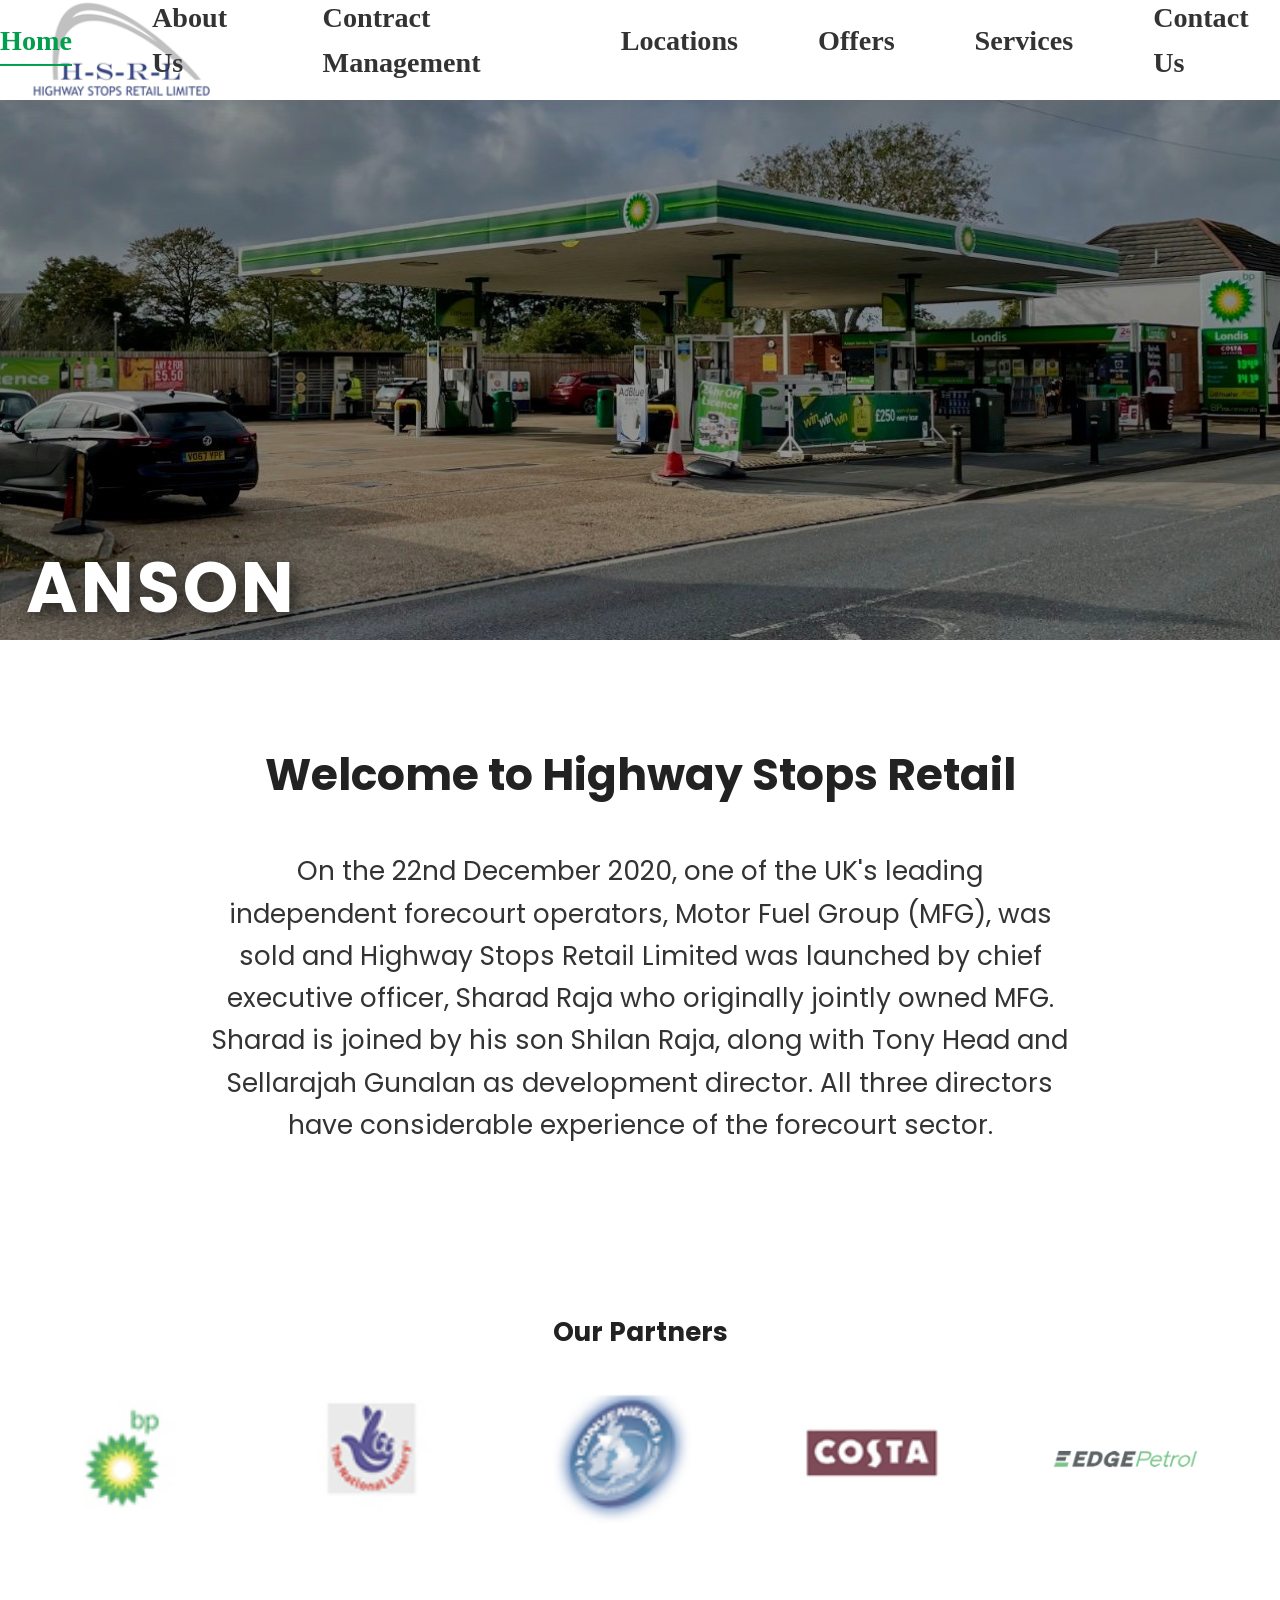
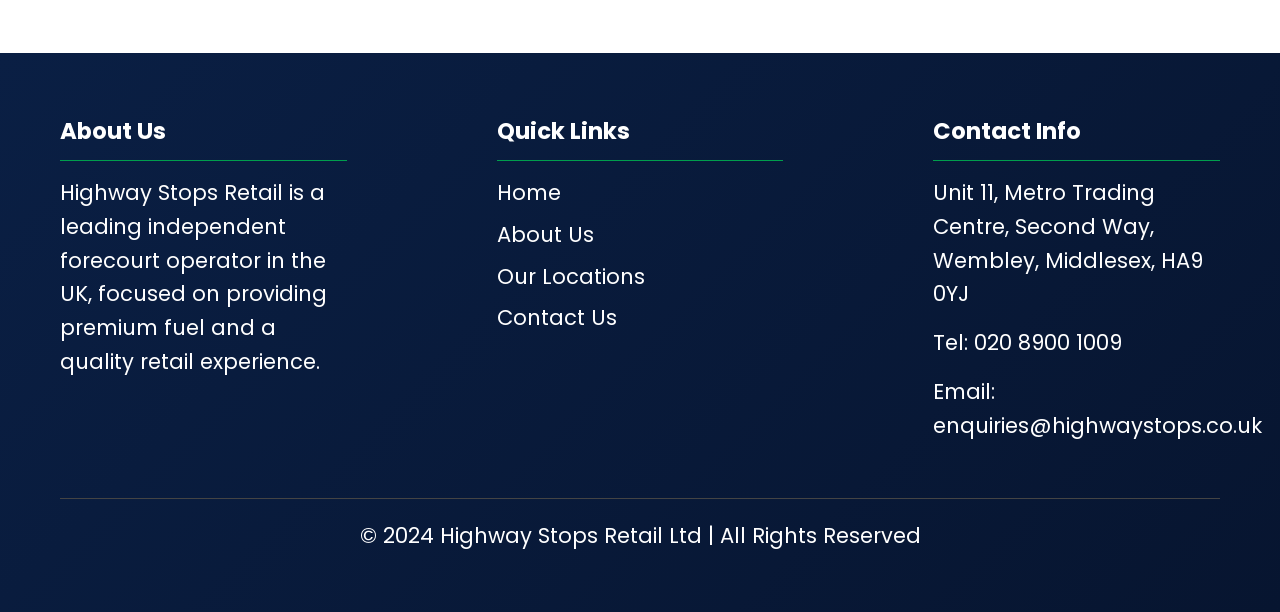
==== index.html @ 7feff290 "Add files via upload" ====
<!DOCTYPE html>
<html lang="en">
<head>
    <meta charset="UTF-8">
    <meta name="viewport" content="width=device-width, initial-scale=1.0">
    <title>Highway Stops Retail Ltd - Home</title>
    <link rel="stylesheet" href="css/style.css">
    
    <!-- ADDED: Swiper.js CSS -->
    <link rel="stylesheet" href="https://cdn.jsdelivr.net/npm/swiper@11/swiper-bundle.min.css"/>
</head>
<body>

    <header class="main-header">
        <div class="container">
            <a href="index.html" class="logo">
                <img src="images/logo.png" alt="Highway Stops Retail Logo">
            </a>
            <nav class="main-nav">
                <ul>
                    <li><a href="index.html" class="active">Home</a></li>
                    <li><a href="about.html">About Us</a></li>
                    <li><a href="contract.html">Contract Management</a></li>
                    <li><a href="locations.html">Locations</a></li>
                    <li><a href="offers.html">Offers</a></li>
                    <li><a href="services.html">Services</a></li>
                    <li><a href="contact.html">Contact Us</a></li>
                </ul>
            </nav>
        </div>
    </header>

    <main>
        <!-- Hero Slider Section -->
        <section class="hero-slider">
            <div class="slide">
                <img src="images/Anson.jpeg" alt="A modern BP petrol station at night">
                <h1>Anson</h1>
            </div>
            <div class="slide">
                <img src="images/Astwick.jpeg" alt="A petrol station with Costa and Subway">
                <h1>Astwick</h1>
            </div>
            <div class="slide">
                <img src="images/Baddesley.jpeg" alt="A busy petrol station during the day">
                <h1>Baddesley</h1>
            </div>
            <div class="slide">
                <img src="images/Lye.jpeg" alt="A busy petrol station during the day">
                <h1>Lye</h1>
            </div>
            <div class="slide">
                <img src="images/Patcham.jpeg" alt="A modern BP petrol station at night">
                <h1>Patcham</h1>
            </div>
            <div class="slide">
                <img src="images/Swanley.jpeg" alt="A petrol station with Costa and Subway">
                <h1>Swanley</h1>
            </div>
            <div class="slide">
                <img src="images/Vineyard.jpg" alt="A busy petrol station during the day">
                <h1>Vineyard</h1>
            </div>
            <div class="slide">
                <img src="images/Wexham Image 2026-02-05 at 3.51.20 PM.jpeg" alt="A busy petrol station during the day">
                <h1>Wexham</h1>
            </div>
        </section>

        <!-- Welcome Section -->
        <section class="content-section">
            <div class="container intro-text">
                <h2>Welcome to Highway Stops Retail</h2>
                <p>
                    On the 22nd December 2020, one of the UK's leading independent forecourt operators, Motor Fuel Group (MFG), was sold and Highway Stops Retail Limited was launched by chief executive officer, Sharad Raja who originally jointly owned MFG. Sharad is joined by his son Shilan Raja, along with Tony Head and Sellarajah Gunalan as development director. All three directors have considerable experience of the forecourt sector.
                </p>
            </div>
        </section>

        <!-- Partner Logos Section - UPDATED WITH SWIPER -->
         <section class="logo-section">
  <h1>Our Partners</h1>
  
  <div class="slider">
    <div class="slide-track">

      <div class="partner-slide"><img src="images/partners/bp.png"></div>
      <div class="partner-slide"><img src="images/partners/c_logo6.png"></div>
      <div class="partner-slide"><img src="images/partners/cdg.png"></div>
      <div class="partner-slide"><img src="images/partners/costa.png"></div>
      <div class="partner-slide"><img src="images/partners/edge-petrol.png"></div>
      <div class="partner-slide"><img src="images/partners/Fireaway logo 120x100.jpg.jpeg"></div>
      <div class="partner-slide"><img src="images/partners/hsbc.png"></div>
      <div class="partner-slide"><img src="images/partners/jtl-logo.png"></div>
      <div class="partner-slide"><img src="images/partners/Logo-subway 120x100.jpg.jpeg"></div>
      <div class="partner-slide"><img src="images/partners/londis.png"></div>
      <div class="partner-slide"><img src="images/partners/paypoint.png"></div>
      <div class="partner-slide"><img src="images/partners/rollover.png"></div>
      <div class="partner-slide"><img src="images/partners/shell-logo-png_120x100 .jpg.jpeg"></div>
      <div class="partner-slide"><img src="images/partners/stone-willys-kitchen.png"></div>
      <div class="partner-slide"><img src="images/partners/Wildbean logo 120x100.jpg.jpeg"></div>

      <!-- duplicate -->
      <div class="partner-slide"><img src="images/partners/bp.png"></div>
      <div class="partner-slide"><img src="images/partners/c_logo6.png"></div>
      <div class="partner-slide"><img src="images/partners/cdg.png"></div>
      <div class="partner-slide"><img src="images/partners/costa.png"></div>
      <div class="partner-slide"><img src="images/partners/edge-petrol.png"></div>
      <div class="partner-slide"><img src="images/partners/Fireaway logo 120x100.jpg.jpeg"></div>
      <div class="partner-slide"><img src="images/partners/hsbc.png"></div>
      <div class="partner-slide"><img src="images/partners/jtl-logo.png"></div>
      <div class="partner-slide"><img src="images/partners/Logo-subway 120x100.jpg.jpeg"></div>
      <div class="partner-slide"><img src="images/partners/londis.png"></div>
      <div class="partner-slide"><img src="images/partners/paypoint.png"></div>
      <div class="partner-slide"><img src="images/partners/rollover.png"></div>
      <div class="partner-slide"><img src="images/partners/shell-logo-png_120x100 .jpg.jpeg"></div>
      <div class="partner-slide"><img src="images/partners/stone-willys-kitchen.png"></div>
      <div class="partner-slide"><img src="images/partners/Wildbean logo 120x100.jpg.jpeg"></div>

    </div>
  </div>
</section>




    </main>

    <footer class="main-footer">
        <div class="container">
            <div class="footer-content">
                <div class="footer-section">
                    <h4>About Us</h4>
                    <p>Highway Stops Retail is a leading independent forecourt operator in the UK, focused on providing premium fuel and a quality retail experience.</p>
                </div>
                <div class="footer-section">
                    <h4>Quick Links</h4>
                    <ul>
                        <li><a href="index.html">Home</a></li>
                        <li><a href="about.html">About Us</a></li>
                        <li><a href="locations.html">Our Locations</a></li>
                        <li><a href="contact.html">Contact Us</a></li>
                    </ul>
                </div>
                <div class="footer-section">
                    <h4>Contact Info</h4>
                     <ul>
                        <li><p>Unit 11, Metro Trading Centre, Second Way, Wembley, Middlesex, HA9 0YJ</p></li>
                        <li><p>Tel: 020 8900 1009</p></li>
                        <li><p>Email: enquiries@highwaystops.co.uk</p></li>
                    </ul>
                </div>
            </div>
            <div class="footer-bottom">
                © 2024 Highway Stops Retail Ltd | All Rights Reserved
            </div>
        </div>
    </footer>

    <!-- ADDED: Swiper.js JS -->
    <script src="https://cdn.jsdelivr.net/npm/swiper@11/swiper-bundle.min.js"></script>
    
    <!-- Your existing JS file -->
    <script src="js/script.js"></script>
</body>
</html>
---- css/style.css ----
/* css/style.css */

/* --- Google Fonts (Optional, but gives a nicer look) --- */
@import url('https://fonts.googleapis.com/css2?family=Poppins:wght@300;400;600;700&display=swap');

/* --- Global Styles & Variables --- */
:root {
    --primary-color: #009e4d; /* A fresh green from the BP logo */
    --secondary-color: #f5f5f5; /* Light grey for backgrounds */
    --text-color: #333333;
    --heading-color: #222222;
    --white-color: #ffffff;
    --shadow: 0 4px 15px rgba(0, 0, 0, 0.1);
}

* {
    box-sizing: border-box;
    margin: 0;
    padding: 0;
}

/* --- ADDED FOR INCREASING FONT SIZE --- */
/* This increases the base font size, and all 'rem' units will scale accordingly. */
html {
    font-size: 110%;
}
/* ----------------------------------------- */

body {
    font-family: 'Poppins', sans-serif;
    line-height: 1.6;
    color: var(--text-color);
    background-color: var(--white-color);
}

.container {
    max-width: 1200px;
    margin: 0 auto;
    padding: 0 20px;
}

h1, h2, h3 {
    color: var(--heading-color);
    margin-bottom: 20px;
}

p {
    margin-bottom: 15px;
}

img {
    max-width: 100%;
}

/* --- Header & Navigation --- */
.main-header {
    background-color: white;
    padding: 15px 0;
    box-shadow: 0 2px 5px rgba(0, 0, 0, 0.05);
    position: relative;
    top: 0;
    z-index: 1000;
    font-size: 1.6rem;
    font-family: Cambria, Cochin, Georgia, Times, 'Times New Roman', serif;
    height: 100px;
}

.main-header .container {
    display: flex;
    justify-content: 'space-between';
    align-items: center;
}

.logo img {
    height: 100px;
    display: block;
}

.logo {
    position: absolute;
    top: 50%; /* Vertically center it */
    transform: translateY(-50%);
    left: 30px; /* Add a little space from the edge */
    z-index: 10; /* Ensure it's above other header elements */
}

.main-nav ul {
    list-style: none;
    display: flex;
    gap: 80px;
    right: 20px;
    position: absolute;
    z-index: 100; 
    transform: translateY(-50%);
    align-items: center;
    top: 40%;
}

.main-nav a {
    text-decoration: none;
    color: var(--text-color);
    font-weight: 600;
    padding: 5px 0;
    position: relative;
    transition: color 0.3s ease;
}

.main-nav a::after {
    content: '';
    position: absolute;
    bottom: -5px;
    left: 0;
    width: 0;
    height: 2px;
    background-color: var(--primary-color);
    transition: width 0.3s ease;
}

.main-nav a:hover,
.main-nav a.active {
    color: var(--primary-color);
}

.main-nav a:hover::after,
.main-nav a.active::after {
    width: 100%;
}


/* --- Home Page: Main Slider --- */
.hero-slider {
    position: relative;
    height: 60vh;
    width: 100%;
    overflow: hidden;
}

.hero-slider {
    position: relative;   /* IMPORTANT */
}

.hero-slider::after {
    content: "";
    position: absolute;
    inset: 0;
    background: rgba(0,0,0,0.4);
}


.slide {
    position: absolute;
    top: 0;
    left: 0;
    width: 100%;
    height: 100%;
    opacity: 0;
    transition: opacity 1.5s ease-in-out;
}

.slide.active {
    opacity: 1;
}

.slide img {
    width: 100%;
    height: 100%;
    object-fit: cover;
    transform: scale(1.1);
    transition: transform 6s ease;
}

.slide.active img {
    transform: scale(1);
}

.hero-slider .slide h1 {
    position: absolute;
    top: 80%;
    left: 2%;
    bottom: 2%;
    transform: translateY(-50%);
    
    font-size: 4rem;
    font-weight: 700;
    letter-spacing: 3px;
    text-transform: uppercase;

    color: #ffffff;   /* Pure white */
    text-align: Left;

    animation: fadeUp 1s ease forwards;
    text-shadow: 4px 4px 20px rgba(0,0,0,0.8);
    
    z-index: 2; /* Ensure it's above overlay */
}


@keyframes fadeUp {
    from {
        opacity: 0;
        transform: translateY(40px);
    }
    to {
        opacity: 1;
        transform: translateY(0);
    }
}


/* --- General Content Sections --- */
.content-section {
    padding: 100px 0;
}

.content-section.bg-light {
    background: linear-gradient(to bottom, #f9f9f9, #ffffff);
}

.content-section h2 {
    text-align: center;
    font-size: 2.5rem;
    margin-bottom: 40px;
}

.intro-text {
    text-align: center;
    max-width: 900px;
    margin: 0 auto;
    font-size: 1.5rem ;
}

/* --- Home Page: Partner Swiper Slider --- */
/* The Swiper container needs some vertical padding */
/* ================= PARTNER LOGO SLIDER (ISOLATED) ================= */

.logo-section {
  padding: 50px 0;
  text-align: center;
  background: #fff;
  overflow: hidden;
}

.logo-section .slider {
  overflow: hidden;
  width: 100%;
  position: relative;
}

.logo-section .slide-track {
  display: flex;
  width: max-content;
  animation: partnerScroll 20s linear infinite;
}

.logo-section .partner-slide {
  width: 250px;
  display: flex;
  align-items: center;
  justify-content: center;
  padding: 10px;
  flex-shrink: 0;
}

.logo-section .partner-slide img {
  width: 150px;
  height: auto;
  filter: grayscale(30%);
  transition: 0.3s;
  opacity: 0.8;
}

.logo-section .partner-slide img:hover {
  filter: grayscale(0%);
  transform: scale(1.1);
  opacity: 1;
}

/* UNIQUE animation name */
@keyframes partnerScroll {
  0% {
    transform: translateX(0);
  }
  100% {
    transform: translateX(-50%);
  }
}


/* --- About & Contract Page Banner --- */
.page-banner {
    height: 40vh;
    overflow: hidden;
    position: relative;
    display: flex;
    align-items: center;
    justify-content: center;
}

.page-banner img {
    width: 100%;
    height: 100%;
    object-fit: cover;
}

.page-banner::after {
    content: "";
    position: absolute;
    inset: 0;
    background: linear-gradient(to right, rgba(0,0,0,0.6), rgba(0,0,0,0.2));
}

.page-banner-title {
    position: absolute;
    color: var(--white-color);
    font-size: 3.5rem;
    font-weight: 700;
    text-shadow: 2px 2px 8px rgba(0, 0, 0, 0.7);
    z-index: 2;
    letter-spacing: 2px;
}

/* --- About & Contract Page Content --- */
.page-content {
    max-width: 950px;
    font-size: 1.5rem;
}

/* --- Contact Page --- */
.contact-wrapper {
    display: flex;
    gap: 40px;
    background: var(--white-color);
    padding: 40px;
    box-shadow: var(--shadow);
    border-radius: 10px;
}

.contact-info, .contact-form {
    flex: 1;
}

.contact-info h3, .contact-form h3 {
    margin-top: 0;
    color: var(--primary-color);
}

.contact-info p {
    margin-bottom: 25px;
}

.contact-info strong {
    color: var(--heading-color);
}

.map-container {
    width: 100%;
    height: 250px;
    border-radius: 5px;
    overflow: hidden;
    border: 1px solid #ddd;
}

#contact-map {
    width: 100%;
    height: 100%;
}

.form-group {
    margin-bottom: 20px;
}

.form-group label {
    display: block;
    margin-bottom: 5px;
    font-weight: 600;
}

.form-group input,
.form-group textarea {
    width: 100%;
    padding: 12px;
    border: 1px solid #ccc;
    border-radius: 5px;
    font-family: 'Poppins', sans-serif;
    transition: border-color 0.3s ease;
}

.form-group input:focus,
.form-group textarea:focus {
    outline: none;
    border-color: var(--primary-color);
}

.btn-submit {
    display: inline-block;
    width: 100%;
    padding: 15px;
    background-color: var(--primary-color);
    color: var(--white-color);
    border: none;
    border-radius: 5px;
    cursor: pointer;
    font-size: 1.1rem;
    font-weight: 600;
    transition: background-color 0.3s ease;
}

.btn-submit:hover {
    background-color: #007a3c; /* A darker green */
}


/* --- Footer --- */
.main-footer {
    margin-top: 60px;
    font-size: 1.2rem;
    background: linear-gradient(135deg, #0A1F44, #071530);
    color: white;
    padding: 60px 0;
}

.footer-content {
    display: flex;
    justify-content: space-between;
    gap: 150px;
    flex-wrap: wrap;
}

.footer-section {
    flex: 1;
    min-width: 220px;
}

.footer-section h4 {
    color: var(--white-color);
    margin-bottom: 15px;
    border-bottom: 1px solid var(--primary-color);
    padding-bottom: 10px;
    font-size: 1.3rem;
}

.footer-section ul {
    list-style: none;
}

.footer-section a {
    color: white;
    text-decoration: none;
    transition: color 0.3s ease;
    display: block;
    margin-bottom: 8px;
}

.footer-section a:hover {
    color: var(--white-color);
}

.footer-bottom {
    text-align: center;
    margin-top: 40px;
    padding-top: 20px;
    border-top: 1px solid #444;
}

.contact-info {
    list-style: none;
    padding: 0;
}

.contact-info li {
    margin-bottom: 10px;
    line-height: 1.6;
}

.contact-info strong {
    margin-right: 5px;
}

.contact-info a {
    color: white;
    text-decoration: none;
}

.contact-info a:hover {
    text-decoration: underline;
}


/* --- Responsive Design --- */
@media (max-width: 768px) {
    .main-header .container {
        flex-direction: column;
        gap: 15px;
    }

    .main-nav ul {
        flex-wrap: wrap;
        justify-content: center;
        gap: 15px;
    }

    .content-section h2 {
        font-size: 2rem;
    }

    .contact-wrapper {
        flex-direction: column;
        padding: 20px;
    }
    
    .footer-content {
        flex-direction: column;
        text-align: center;
    }
}

/* --- Offers Page: Scrolling Carousel --- */
.offers-intro {
    text-align: center;
    font-size: 1.2rem;
    margin-bottom: 40px;
}

.offers-scroller {
    overflow: hidden;
    padding: 20px 0;
    background: var(--white-color);
    position: relative;
    width: 100%;
}

.offers-track {
    display: flex;
    width: max-content;
    animation: scroll 17s linear infinite;
    gap: 20px;
    will-change: transform;
}

.offer-item {
    width: 400px;
    height: 300px;
    flex-shrink: 0;
    box-shadow: 0 5px 15px rgba(0,0,0,0.1);
    border-radius: 10px;
    overflow: hidden;
}

@keyframes scroll {
    0% {
        transform: translateX(0);
    }
    100% {
        transform: translateX(-50%);
    }
}


.offer-item img {
    width: 100%;
    height: 100%;
    object-fit: cover; /* Ensures images fill the container without stretching */
}

/* Pause animation on hover */
.offers-track:hover {
    animation-play-state: paused;
}




/* ================= LOCATIONS PAGE CLEAN VERSION ================= */
/* ================= LOCATIONS PAGE FINAL CLEAN ================= */


/* TOP BAR */
.top-filter-bar {
    display: flex;
    align-items: center;
    gap: 40px;
    padding: 20px 30px;
    background: #fff;
    border-bottom: 1px solid #ddd;
    flex-wrap: wrap;
}

/* SERVICES FULL WIDTH */
.top-filter-bar {
    width: 100%;
    padding: 20px 30px;
    background: #fff;
    border-bottom: 1px solid #ddd;
}

.top-filter-bar .filter-options {
    display: flex;
    flex-wrap: wrap;
    gap: 20px;
}


/* SEARCH BOX INSIDE LEFT PANEL */
.search-panel .search-box {
    padding: 15px;
    border-bottom: 1px solid #ddd;
}

.search-panel .search-box input {
    width: 100%;
    padding: 14px 18px;
    font-size: 1.1rem;
    border: 1px solid #ccc;
    border-radius: 6px;
}

.top-filter-bar .search-box input {
    width: 100%;
    padding: 14px 18px;
    font-size: 1.1rem;
    border: 1px solid #ccc;
    border-radius: 6px;
}

.top-filter-bar .search-box input {
    box-shadow: 0 2px 8px rgba(0,0,0,0.05);
    transition: 0.3s ease;
}

.top-filter-bar .search-box input:focus {
    outline: none;
    border-color: var(--primary-color);
    box-shadow: 0 0 0 3px rgba(0,158,77,0.15);
}


.top-filter-bar .filter-box {
    flex: 2;
}

.top-filter-bar .filter-options {
    display: flex;
    flex-wrap: wrap;
    gap: 20px;
}

/* LEFT PANEL */
.search-panel {
    width: 400px;
    background: #fff;
    border-right: 1px solid #ddd;
    display: flex;
    flex-direction: column;
}

.location-list-container {
    flex-grow: 1;
    overflow-y: auto;
    padding: 10px;
    font-size: 1.5rem;
}

.location-list-item {
    padding: 15px;
    border-bottom: 1px solid #eee;
    cursor: pointer;
    transition: 0.2s ease;
}

.location-list-item:hover {
    background: #f5f5f5;
}

/* RIGHT MAP */
.locations-body {
    display: flex;
    width: 100%;
    height: calc(100vh - 120px); 
    /* 160px = header + top filter approx adjust if needed */
}

.map-panel {
    flex: 1;
}

#map {
    width: 100%;
    height: 100%;
}


/* RESPONSIVE */
@media (max-width: 992px) {
    .locations-body {
        flex-direction: column;
    }

    .search-panel {
        width: 100%;
        border-right: none;
        max-height: 50vh;
    }

    .map-panel {
        height: 50vh;
    }
}

/* ===== LOCATIONS PAGE HEADER FIX ===== */

.locations-header {
    background-color: var(--secondary-color);
    text-align: center;
    padding: 30px 0;   /* reduced from 60px */
}

.locations-header h2 {
    font-size: 2.3rem;
    margin-bottom: 10px;
}

.locations-header p {
    font-size: 1.1rem;
    margin-bottom: 0;
}

.locations-hero-simple{
    text-align: center;
}

/* ===== Service Icons Spacing Fix ===== */

.location-item-services {
    display: flex;
    gap: 12px;              /* 👈 ICON GAP CONTROL */
    margin: 10px 0;
    flex-wrap: wrap;        /* agar zyada icons ho to next line me aa jaye */
}

/* ===== Colourful Service Icons ===== */

.location-item-services i {
    font-size: 1.2rem;
    padding: 8px;
    border-radius: 50%;
    background: #f3f3f3;
    transition: all 0.3s ease;
}

/* Individual Service Colors */

.location-item-services i[title="Air"] {
    color: #00bcd4;
}

.location-item-services i[title="Jet Wash"],
.location-item-services i[title="Car Wash"] {
    color: #2196f3;
}

.location-item-services i[title="Vaccum"] {
    color: #607d8b;
}

.location-item-services i[title="Coffee"] {
    color: #6d4c41;
}

.location-item-services i[title="Uber Eat"] {
    color: #06c167;
}

.location-item-services i[title="Subway"] {
    color: #009e4d;
}

.location-item-services i[title="Fireaway Pizza"],
.location-item-services i[title="Stoneway Pizza"] {
    color: #e53935;
}

.location-item-services i[title="Amazon Locker"] {
    color: #ff9900;
}

.location-item-services i[title="Rollover"] {
    color: #ff5722;
}

.location-item-services i[title="Toilets"] {
    color: #7b1fa2;
}

.location-item-services i[title="ATM"] {
    color: #2e7d32;
}

/* Hover Effect */

.location-item-services i:hover {
    transform: scale(1.2);
    background: #e8f5e9;
}

/* ===== TOP FILTER BAR ICON COLORS ===== */

/* ===== TOP FILTER BAR ICON COLORS FIXED ===== */

.filter-checkbox input[value="Air"] + i {
    color: #00bcd4;
}

.filter-checkbox input[value="Jet Wash"] + i,
.filter-checkbox input[value="Car Wash"] + i {
    color: #2196f3;
}

.filter-checkbox input[value="Vaccum"] + i {
    color: #607d8b;
}

.filter-checkbox input[value="Coffee"] + i {
    color: #6d4c41;
}

.filter-checkbox input[value="Uber Eat"] + i {
    color: #06c167;
}

.filter-checkbox input[value="Subway"] + i {
    color: #009e4d;
}

.filter-checkbox input[value="Fireaway Pizza"] + i,
.filter-checkbox input[value="Stoneway Pizza"] + i {
    color: #e53935;
}

.filter-checkbox input[value="Amazon Locker"] + i {
    color: #ff9900;
}

.filter-checkbox input[value="Rollover"] + i {
    color: #ff5722;
}

.filter-checkbox input[value="Toilets"] + i {
    color: #7b1fa2;
}

.filter-checkbox input[value="ATM"] + i {
    color: #2e7d32;
}


/* ===== PREMIUM HEADER ===== */
.main-header {
    position: sticky;
    top: 0;
    backdrop-filter: blur(10px);
    background: rgba(255,255,255,0.85);
    box-shadow: 0 4px 20px rgba(0,0,0,0.05);
    transition: 0.3s ease;
}

.btn-submit {
    border-radius: 30px;
    box-shadow: 0 8px 20px rgba(0,158,77,0.3);
}

.btn-submit:hover {
    transform: translateY(-3px);
    box-shadow: 0 12px 25px rgba(0,158,77,0.4);
}

/* ===== MODERN ABOUT PAGE ===== */

.about-modern {
    background: linear-gradient(to bottom, #ffffff, #f7f9fc);
}

.about-intro {
    text-align: center;
    max-width: 850px;
    margin: 0 auto 60px;
}

.about-intro h2 {
    font-size: 2.8rem;
    margin-bottom: 20px;
    color: var(--primary-color);
}

.about-intro p {
    font-size: 1.3rem;
}

/* GRID SECTION */
.about-grid {
    display: flex;
    gap: 40px;
    margin-bottom: 80px;
    flex-wrap: wrap;
}

.about-card {
    flex: 1;
    min-width: 280px;
    background: white;
    padding: 40px;
    border-radius: 15px;
    box-shadow: 0 10px 30px rgba(0,0,0,0.05);
    transition: 0.3s ease;
}

.about-card:hover {
    transform: translateY(-8px);
    box-shadow: 0 15px 35px rgba(0,0,0,0.1);
}

.about-card h3 {
    color: var(--primary-color);
    margin-bottom: 15px;
}

/* LEADERSHIP */
.about-leadership {
    text-align: center;
    margin-bottom: 80px;
}

.about-leadership h2 {
    font-size: 2.5rem;
    margin-bottom: 40px;
}

.leader-cards {
    display: flex;
    justify-content: center;
    gap: 40px;
    flex-wrap: wrap;
}

.leader-card {
    background: white;
    padding: 30px 40px;
    border-radius: 12px;
    box-shadow: 0 5px 20px rgba(0,0,0,0.05);
    transition: 0.3s ease;
}

.leader-card:hover {
    background: var(--primary-color);
    color: white;
}

.leader-card h4 {
    margin-bottom: 10px;
}

/* STATS */
.about-stats {
    display: flex;
    justify-content: center;
    gap: 60px;
    text-align: center;
    flex-wrap: wrap;
}

.stat-box h3 {
    font-size: 3rem;
    color: var(--primary-color);
}

.stat-box p {
    font-size: 1.2rem;
}

/* ===== MODERN CONTRACT PAGE ===== */

.contract-modern {
    background: linear-gradient(to bottom, #ffffff, #f7f9fc);
}

/* Intro Section */
.contract-intro {
    text-align: center;
    max-width: 850px;
    margin: 0 auto 60px;
}

.contract-intro h2 {
    font-size: 2.8rem;
    color: var(--primary-color);
    margin-bottom: 20px;
}

.contract-intro p {
    font-size: 1.3rem;
}

/* Grid Layout */
.contract-grid {
    display: flex;
    gap: 40px;
    flex-wrap: wrap;
    margin-bottom: 80px;
}

.contract-card {
    flex: 1;
    min-width: 280px;
    background: white;
    padding: 40px;
    border-radius: 15px;
    box-shadow: 0 10px 30px rgba(0,0,0,0.05);
    transition: 0.3s ease;
}

.contract-card:hover {
    transform: translateY(-8px);
    box-shadow: 0 15px 35px rgba(0,0,0,0.1);
}

.contract-card h3 {
    color: var(--primary-color);
    margin-bottom: 15px;
}

/* Highlight Box */
.contract-highlight {
    background: var(--primary-color);
    color: white;
    padding: 50px;
    border-radius: 20px;
    text-align: center;
    margin-bottom: 80px;
}

.contract-highlight h3 {
    font-size: 2rem;
    margin-bottom: 20px;
}

.contract-highlight p {
    font-size: 1.3rem;
}

/* CTA Button */
.contract-cta {
    text-align: center;
}

.contract-cta a {
    display: inline-block;
    padding: 15px 40px;
    background: var(--primary-color);
    color: white;
    border-radius: 30px;
    text-decoration: none;
    font-weight: 600;
    box-shadow: 0 8px 20px rgba(0,158,77,0.3);
    transition: 0.3s ease;
}

.contract-cta a:hover {
    transform: translateY(-3px);
    box-shadow: 0 12px 25px rgba(0,158,77,0.4);
}

/* ===== PREMIUM CONTRACT PAGE UPGRADE ===== */

.contract-split {
    display: flex;
    gap: 60px;
    align-items: center;
    margin-bottom: 100px;
    flex-wrap: wrap;
}

.contract-text {
    flex: 1;
}

.contract-text h2 {
    font-size: 2.6rem;          /* Slightly smaller */
    line-height: 1.2;           /* Better spacing */
    letter-spacing: -0.5px;     /* Cleaner look */
    color: var(--primary-color);
    margin-bottom: 25px;
    max-width: 450px;           /* Prevents weird stretching */
}

.contract-text p {
    font-size: 1.2rem;
    margin-bottom: 25px;
}

.contract-points {
    list-style: none;
    padding: 0;
}

.contract-points li {
    margin-bottom: 12px;
    font-size: 1.1rem;
}

/* Investment Box */
.contract-box {
    flex: 1;
    background: linear-gradient(135deg, #0A1F44, #071530);
    color: white;
    padding: 50px;
    border-radius: 20px;
    box-shadow: 0 20px 50px rgba(0,0,0,0.15);
    text-align: center;
}

.contract-box h3 {
    margin-bottom: 15px;
    color: #f7b733;
    font-weight: 600;
    letter-spacing: 1px;
}

.contract-box h4 {
    font-size: 2.5rem;
    margin: 20px 0;
    color: #f7b733;
}

.contract-box span {
    font-size: 0.9rem;
    opacity: 0.8;
}

/* Feature Cards */
.contract-features {
    display: flex;
    gap: 40px;
    margin-bottom: 100px;
    flex-wrap: wrap;
}

.feature-card {
    flex: 1;
    min-width: 280px;
    background: white;
    padding: 40px;
    border-radius: 20px;
    box-shadow: 0 15px 40px rgba(0,0,0,0.05);
    transition: 0.4s ease;
    border-top: 5px solid var(--primary-color);
}

.feature-card:hover {
    transform: translateY(-12px);
    box-shadow: 0 25px 50px rgba(0,0,0,0.1);
}

.feature-card h3 {
    margin-bottom: 15px;
    color: var(--primary-color);
}

/* Final CTA */
.contract-final-cta {
    background: linear-gradient(45deg, var(--primary-color), #00c96b);
    padding: 70px;
    border-radius: 30px;
    text-align: center;
    color: white;
}

.contract-final-cta h2 {
    font-size: 2.8rem;
    margin-bottom: 15px;
}

.contract-final-cta p {
    font-size: 1.2rem;
    margin-bottom: 30px;
}

.contract-final-cta a {
    display: inline-block;
    padding: 15px 45px;
    background: white;
    color: var(--primary-color);
    border-radius: 40px;
    font-weight: 700;
    text-decoration: none;
    transition: 0.3s ease;
}

.contract-final-cta a:hover {
    transform: scale(1.05);
}

/* Responsive */
@media (max-width: 768px) {
    .contract-split {
        flex-direction: column;
    }

    .contract-features {
        flex-direction: column;
    }
}

/* ===== OFFERS PAGE: SERVICES SECTION ===== */

.offers-details {
    margin-top: 80px;
    text-align: center;
}

.services-main-heading {
    font-size: 2.2rem;
    color: var(--primary-color);
    margin-bottom: 20px;
}

.services-description {
    max-width: 900px;
    margin: 0 auto 50px;
    font-size: 1.2rem;
}

.services-subheading {
    font-size: 1.8rem;
    margin: 50px 0 30px;
    color: var(--heading-color);
}

.services-grid {
    display: flex;
    gap: 40px;
    justify-content: center;
    flex-wrap: wrap;
    margin-bottom: 40px;
}

.service-card {
    background: var(--white-color);
    padding: 30px;
    max-width: 320px;
    border-radius: 15px;
    box-shadow: var(--shadow);
    transition: 0.3s ease;
}

.service-card:hover {
    transform: translateY(-8px);
}

.service-card h5 {
    color: var(--primary-color);
    margin-bottom: 15px;
    font-size: 1.2rem;
}
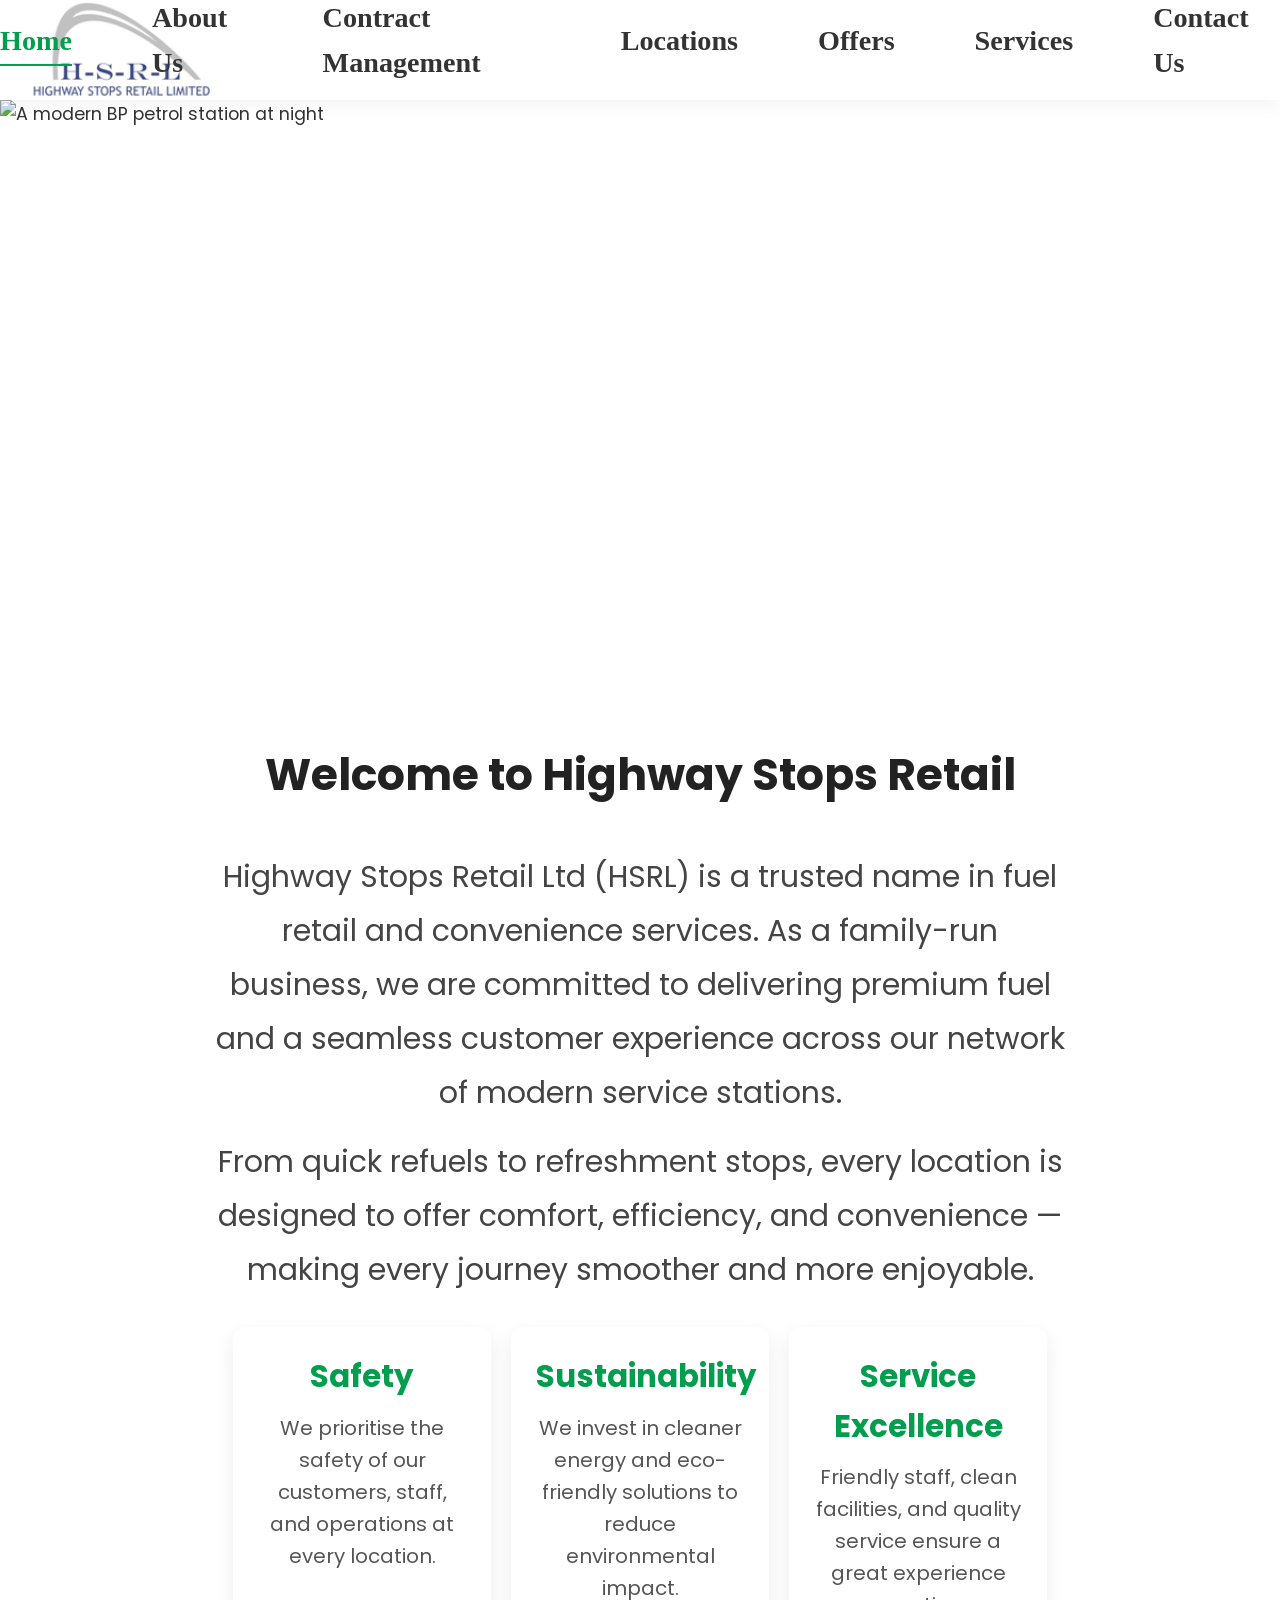
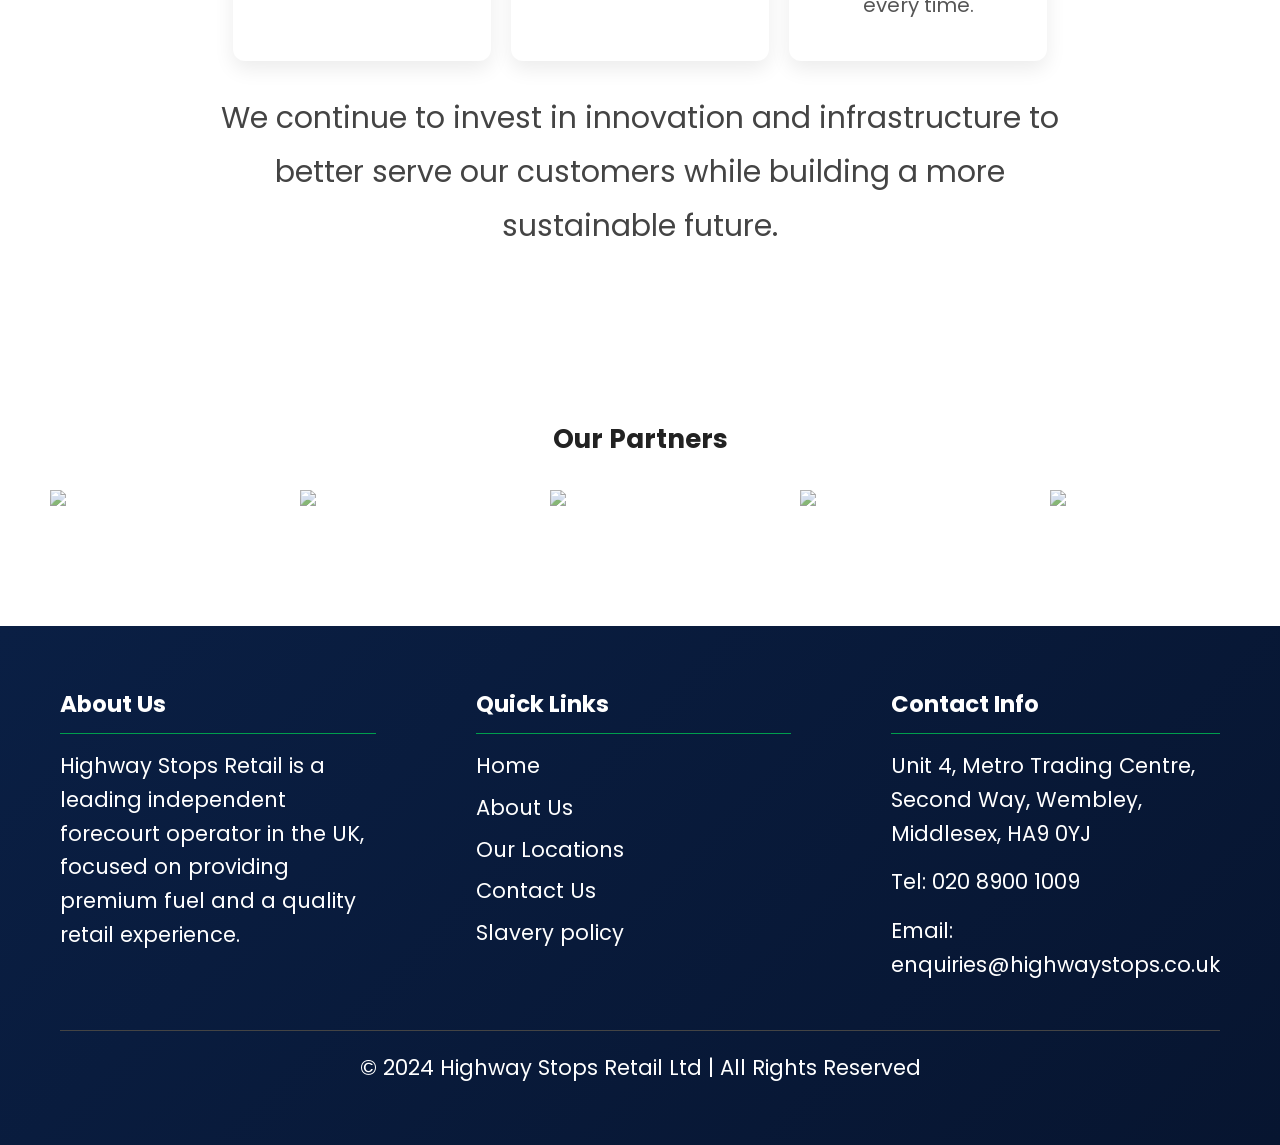
==== commit 2694ca45: "index.html" ====
--- a/index.html
+++ b/index.html
@@ -9,31 +9,89 @@
     <!-- ADDED: Swiper.js CSS -->
     <link rel="stylesheet" href="https://cdn.jsdelivr.net/npm/swiper@11/swiper-bundle.min.css"/>
 </head>
-<body>
+<body> 
 
     <header class="main-header">
         <div class="container">
-            <a href="index.html" class="logo">
-                <img src="images/logo.png" alt="Highway Stops Retail Logo">
-            </a>
-            <nav class="main-nav">
-                <ul>
-                    <li><a href="index.html" class="active">Home</a></li>
-                    <li><a href="about.html">About Us</a></li>
-                    <li><a href="contract.html">Contract Management</a></li>
-                    <li><a href="locations.html">Locations</a></li>
-                    <li><a href="offers.html">Offers</a></li>
-                    <li><a href="services.html">Services</a></li>
-                    <li><a href="contact.html">Contact Us</a></li>
-                </ul>
-            </nav>
-        </div>
-    </header>
+    <a href="index.html" class="logo">
+        <img src="images/logo.png" alt="Highway Stops Retail Logo">
+    </a>
+
+    <button class="hamburger" id="hamburger">☰</button>
+
+    <nav class="main-nav">
+        <ul id="menu">
+            <li><a href="index.html" class="active">Home</a></li>
+            <li><a href="about.html">About Us</a></li>
+            <li><a href="contract.html">Contract Management</a></li>
+            <li><a href="locations.html">Locations</a></li>
+            <li><a href="offers.html">Offers</a></li>
+            <li><a href="services.html">Services</a></li>
+            <li><a href="contact.html">Contact Us</a></li>
+        </ul>
+    </nav>
+
+</div>
+
+</header>
+
 
     <main>
         <!-- Hero Slider Section -->
         <section class="hero-slider">
-            <div class="slide">
+            
+            <!-- <div class="slide">
+                <img src="images/Logo Page 1920x570.jpg" alt="A modern BP petrol station at night">
+            </div> -->
+             <div class="slide">
+                <img src="images/Food to Go 1950x570.jpg" alt="A modern BP petrol station at night">
+            </div> 
+            <div class="slide">
+                <img src="images/Alcohol 1920x570.jpg" alt="A modern BP petrol station at night">
+            </div> 
+             <div class="slide">
+                <img src="images/home-slider.jpeg" alt="A modern BP petrol station at night">
+            </div>
+            <div class="slide">
+                <img src="images/home_sli.jpeg" alt="A modern BP petrol station at night">
+            </div>
+            <div class="slide">
+                <img src="images/home_slid.jpeg" alt="A modern BP petrol station at night">
+            </div>
+            <div class="slide">
+                <img src="images/home_slide.jpeg" alt="A modern BP petrol station at night">
+            </div>
+           <!-- <div class="slide">
+                <img src="images/Lye Site 1920x570.jpg" alt="A modern BP petrol station at night">
+            </div> -->
+           <!-- <div class="slide">
+                <img src="images/Astwick Site.jpg" alt="A modern BP petrol station at night">
+            </div> -->
+            <div class="slide">
+                <img src="images/Petrol Pump.jpg" alt="A modern BP petrol station at night">
+            </div> 
+            <!--<div class="slide">
+                <img src="images/Astwick.jpeg" alt="A petrol station with Costa and Subway">
+                <h1>Astwick</h1>
+            </div>
+             <div class="slide">
+                <img src="images/Patcham.jpeg" alt="A modern BP petrol station at night">
+                <h1>Patcham</h1>
+            </div>
+            <div class="slide">
+                <img src="images/Logo Page 1920x500.jpg" alt="A modern BP petrol station at night">
+            </div> 
+        </div>
+            <div class="slide">
+                <img src="images/Logo Page New(2).jpg" alt="A modern BP petrol station at night">
+            </div>
+            <div class="slide">
+                <img src="images/Logo Page New.jpg" alt="A modern BP petrol station at night">
+            </div>
+            <div class="slide">
+                <img src="images/Petrol Pump.jpg" alt="A modern BP petrol station at night">
+            </div> -->
+           <!-- <div class="slide">
                 <img src="images/Anson.jpeg" alt="A modern BP petrol station at night">
                 <h1>Anson</h1>
             </div>
@@ -64,18 +122,49 @@
             <div class="slide">
                 <img src="images/Wexham Image 2026-02-05 at 3.51.20 PM.jpeg" alt="A busy petrol station during the day">
                 <h1>Wexham</h1>
-            </div>
+            </div>  -->
         </section>
 
         <!-- Welcome Section -->
         <section class="content-section">
-            <div class="container intro-text">
-                <h2>Welcome to Highway Stops Retail</h2>
-                <p>
-                    On the 22nd December 2020, one of the UK's leading independent forecourt operators, Motor Fuel Group (MFG), was sold and Highway Stops Retail Limited was launched by chief executive officer, Sharad Raja who originally jointly owned MFG. Sharad is joined by his son Shilan Raja, along with Tony Head and Sellarajah Gunalan as development director. All three directors have considerable experience of the forecourt sector.
-                </p>
-            </div>
-        </section>
+    <div class="container intro-text">
+        <h2>Welcome to Highway Stops Retail</h2>
+
+        <p class="intro-para">
+            Highway Stops Retail Ltd (HSRL) is a trusted name in fuel retail and convenience services. 
+            As a family-run business, we are committed to delivering premium fuel and a seamless 
+            customer experience across our network of modern service stations.
+        </p>
+
+        <p class="intro-para">
+            From quick refuels to refreshment stops, every location is designed to offer comfort, 
+            efficiency, and convenience — making every journey smoother and more enjoyable.
+        </p>
+
+        <!-- Feature Boxes -->
+        <div class="features">
+            <div class="feature-box">
+                <h3>Safety</h3>
+                <p>We prioritise the safety of our customers, staff, and operations at every location.</p>
+            </div>
+
+            <div class="feature-box">
+                <h3>Sustainability</h3>
+                <p>We invest in cleaner energy and eco-friendly solutions to reduce environmental impact.</p>
+            </div>
+
+            <div class="feature-box">
+                <h3>Service Excellence</h3>
+                <p>Friendly staff, clean facilities, and quality service ensure a great experience every time.</p>
+            </div>
+        </div>
+
+        <p class="intro-para">
+            We continue to invest in innovation and infrastructure to better serve our customers 
+            while building a more sustainable future.
+        </p>
+    </div>
+</section>
 
         <!-- Partner Logos Section - UPDATED WITH SWIPER -->
          <section class="logo-section">
@@ -84,38 +173,39 @@
   <div class="slider">
     <div class="slide-track">
 
-      <div class="partner-slide"><img src="images/partners/bp.png"></div>
-      <div class="partner-slide"><img src="images/partners/c_logo6.png"></div>
-      <div class="partner-slide"><img src="images/partners/cdg.png"></div>
-      <div class="partner-slide"><img src="images/partners/costa.png"></div>
-      <div class="partner-slide"><img src="images/partners/edge-petrol.png"></div>
-      <div class="partner-slide"><img src="images/partners/Fireaway logo 120x100.jpg.jpeg"></div>
-      <div class="partner-slide"><img src="images/partners/hsbc.png"></div>
-      <div class="partner-slide"><img src="images/partners/jtl-logo.png"></div>
-      <div class="partner-slide"><img src="images/partners/Logo-subway 120x100.jpg.jpeg"></div>
-      <div class="partner-slide"><img src="images/partners/londis.png"></div>
-      <div class="partner-slide"><img src="images/partners/paypoint.png"></div>
-      <div class="partner-slide"><img src="images/partners/rollover.png"></div>
-      <div class="partner-slide"><img src="images/partners/shell-logo-png_120x100 .jpg.jpeg"></div>
-      <div class="partner-slide"><img src="images/partners/stone-willys-kitchen.png"></div>
-      <div class="partner-slide"><img src="images/partners/Wildbean logo 120x100.jpg.jpeg"></div>
+        <div class="partner-slide"><img src="images/partners/BP Logo 300x150.jpg"></div>
+      <div class="partner-slide"><img src="images/partners/logo_ama.jpeg"></div>
+      <div class="partner-slide"><img src="images/partners/logo_costa.jpeg"></div>
+      <div class="partner-slide"><img src="images/partners/logo_ebay.jpeg"></div>
+      <div class="partner-slide"><img src="images/partners/logo_fire.jpeg"></div>
+      <div class="partner-slide"><img src="images/partners/logo_lottery.jpeg"></div>
+      <div class="partner-slide"><img src="images/partners/logo_pay.jpeg"></div>
+      <div class="partner-slide"><img src="images/partners/logo_red.jpeg"></div>
+      <div class="partner-slide"><img src="images/partners/logo_roll.jpeg"></div>
+      <div class="partner-slide"><img src="images/partners/logo_subway.jpeg"></div>
+      <div class="partner-slide"><img src="images/partners/logo_wash.jpeg"></div>
+      <div class="partner-slide"><img src="images/partners/logo_wild.jpeg"></div>
+      <!--<div class="partner-slide"><img src="images/partners/"></div>
+      <div class="partner-slide"><img src="images/partners/Wildbean logo 120x100.jpg.jpeg"></div> -->
 
       <!-- duplicate -->
-      <div class="partner-slide"><img src="images/partners/bp.png"></div>
-      <div class="partner-slide"><img src="images/partners/c_logo6.png"></div>
-      <div class="partner-slide"><img src="images/partners/cdg.png"></div>
-      <div class="partner-slide"><img src="images/partners/costa.png"></div>
-      <div class="partner-slide"><img src="images/partners/edge-petrol.png"></div>
-      <div class="partner-slide"><img src="images/partners/Fireaway logo 120x100.jpg.jpeg"></div>
-      <div class="partner-slide"><img src="images/partners/hsbc.png"></div>
-      <div class="partner-slide"><img src="images/partners/jtl-logo.png"></div>
-      <div class="partner-slide"><img src="images/partners/Logo-subway 120x100.jpg.jpeg"></div>
-      <div class="partner-slide"><img src="images/partners/londis.png"></div>
-      <div class="partner-slide"><img src="images/partners/paypoint.png"></div>
-      <div class="partner-slide"><img src="images/partners/rollover.png"></div>
-      <div class="partner-slide"><img src="images/partners/shell-logo-png_120x100 .jpg.jpeg"></div>
-      <div class="partner-slide"><img src="images/partners/stone-willys-kitchen.png"></div>
-      <div class="partner-slide"><img src="images/partners/Wildbean logo 120x100.jpg.jpeg"></div>
+       <div class="partner-slide"><img src="images/partners/BP Logo 300x150.jpg"></div>
+      <div class="partner-slide"><img src="images/partners/logo_ama.jpeg"></div>
+      <div class="partner-slide"><img src="images/partners/logo_costa.jpeg"></div>
+      <div class="partner-slide"><img src="images/partners/logo_ebay.jpeg"></div>
+      <div class="partner-slide"><img src="images/partners/logo_fire.jpeg"></div>
+      <div class="partner-slide"><img src="images/partners/logo_lottery.jpeg"></div>
+      <div class="partner-slide"><img src="images/partners/logo_pay.jpeg"></div>
+      <div class="partner-slide"><img src="images/partners/logo_red.jpeg"></div>
+      <div class="partner-slide"><img src="images/partners/logo_roll.jpeg"></div>
+      <div class="partner-slide"><img src="images/partners/logo_subway.jpeg"></div>
+      <div class="partner-slide"><img src="images/partners/logo_wash.jpeg"></div>
+      <div class="partner-slide"><img src="images/partners/logo_wild.jpeg"></div>
+      <!--<div class="partner-slide"><img src="images/partners/stone-willys-kitchen.png"></div>
+      <div class="partner-slide"><img src="images/partners/Wildbean logo 120x100.jpg.jpeg"></div> -->
+
+      
+      
 
     </div>
   </div>
@@ -140,14 +230,18 @@
                         <li><a href="about.html">About Us</a></li>
                         <li><a href="locations.html">Our Locations</a></li>
                         <li><a href="contact.html">Contact Us</a></li>
+                        <li><a href="slavery.html">Slavery policy</a></li>
                     </ul>
                 </div>
                 <div class="footer-section">
                     <h4>Contact Info</h4>
                      <ul>
-                        <li><p>Unit 11, Metro Trading Centre, Second Way, Wembley, Middlesex, HA9 0YJ</p></li>
+                        <li><p>Unit 4, Metro Trading Centre, Second Way, Wembley, Middlesex, HA9 0YJ</p></li>
                         <li><p>Tel: 020 8900 1009</p></li>
-                        <li><p>Email: enquiries@highwaystops.co.uk</p></li>
+                        <li class="email-item">
+  Email: 
+  <a href="mailto:enquiries@highwaystops.co.uk">enquiries@highwaystops.co.uk</a>
+</li>
                     </ul>
                 </div>
             </div>
@@ -163,4 +257,4 @@
     <!-- Your existing JS file -->
     <script src="js/script.js"></script>
 </body>
-</html>+</html>
--- a/css/style.css
+++ b/css/style.css
@@ -50,6 +50,7 @@
 
 img {
     max-width: 100%;
+    display: block;
 }
 
 /* --- Header & Navigation --- */
@@ -140,10 +141,7 @@
 }
 
 .hero-slider::after {
-    content: "";
-    position: absolute;
-    inset: 0;
-    background: rgba(0,0,0,0.4);
+    display: none;
 }
 
 
@@ -165,7 +163,7 @@
     width: 100%;
     height: 100%;
     object-fit: cover;
-    transform: scale(1.1);
+    transform: scale(1);
     transition: transform 6s ease;
 }
 
@@ -422,13 +420,42 @@
 .footer-content {
     display: flex;
     justify-content: space-between;
-    gap: 150px;
+    gap: 100px;
     flex-wrap: wrap;
 }
 
 .footer-section {
     flex: 1;
-    min-width: 220px;
+    max-width: 800px;
+}
+
+
+    min-width: 250px;
+    max-width: 350px;
+
+
+.footer-section li {
+    word-break: break-word;
+    overflow-wrap: break-word;
+}
+
+.email-item {
+    white-space: nowrap;
+}
+
+
+.email-item {
+    white-space: nowrap;
+}
+
+.email-item a {
+    display: inline;   /* ✔ same line mein aayega */
+}
+
+@media (max-width: 480px) {
+    .email-item {
+        white-space: normal;
+    }
 }
 
 .footer-section h4 {
@@ -570,7 +597,7 @@
 
 
 
-/* ================= LOCATIONS PAGE CLEAN VERSION ================= */
+
 /* ================= LOCATIONS PAGE FINAL CLEAN ================= */
 
 
@@ -656,12 +683,12 @@
 .location-list-container {
     flex-grow: 1;
     overflow-y: auto;
-    padding: 10px;
-    font-size: 1.5rem;
+    padding: 2px;
+    font-size: 1.1rem;
 }
 
 .location-list-item {
-    padding: 15px;
+    padding: 5px;
     border-bottom: 1px solid #eee;
     cursor: pointer;
     transition: 0.2s ease;
@@ -669,6 +696,17 @@
 
 .location-list-item:hover {
     background: #f5f5f5;
+}
+
+.location-list-item h5 {
+    font-size: 1.3rem;   /* station name bada */
+    font-weight: 600;
+    margin-bottom: 5px;
+}
+
+.location-list-item p {
+    font-size: 0.95rem;  /* address chhota */
+    color: #666;
 }
 
 /* RIGHT MAP */
@@ -732,8 +770,8 @@
 
 .location-item-services {
     display: flex;
-    gap: 12px;              /* 👈 ICON GAP CONTROL */
-    margin: 10px 0;
+    gap: 7px;              /* 👈 ICON GAP CONTROL */
+    margin: 5px 0;
     flex-wrap: wrap;        /* agar zyada icons ho to next line me aa jaye */
 }
 
@@ -741,7 +779,7 @@
 
 .location-item-services i {
     font-size: 1.2rem;
-    padding: 8px;
+    padding: 5px;
     border-radius: 50%;
     background: #f3f3f3;
     transition: all 0.3s ease;
@@ -1260,3 +1298,125 @@
     margin-bottom: 15px;
     font-size: 1.2rem;
 }
+
+
+/* ===== HAMBURGER MENU ===== */
+
+.hamburger {
+    display: none;
+    font-size: 2rem;
+    background: none;
+    border: none;
+    cursor: pointer;
+    position: absolute;
+    right: 20px;
+    top: 35px;
+    z-index: 200;
+}
+
+/* MOBILE NAVIGATION */
+
+@media (max-width:768px){
+
+    .hamburger{
+        display:block;
+    }
+
+    .main-nav{
+        position: absolute;
+        top:100px;
+        left:0;
+        width:100%;
+        background:white;
+        box-shadow:0 10px 20px rgba(0,0,0,0.1);
+        display:none;
+    }
+
+    .main-nav ul{
+        flex-direction:column;
+        gap:20px;
+        padding:30px;
+        position:static;
+        transform:none;
+        align-items:flex-start;
+    }
+
+    .main-nav.active{
+        display:block;
+    }
+
+}
+
+
+/* home page paragraph */
+
+/* Intro Text */
+.intro-para {
+    font-size: 30px;
+    line-height: 1.8;
+    color: #444;
+    margin-bottom: 15px;
+    text-align: center;
+}
+
+/* Features Section */
+.features {
+    display: flex;
+    justify-content: center;
+    align-items: stretch;
+    gap: 20px;
+    margin: 30px 0;
+    flex-wrap: nowrap; /* IMPORTANT: wrap band */
+}
+
+/* Individual Box */
+.feature-box {
+    background: #fff;
+    padding: 25px;
+    width: 30%;
+    border-radius: 12px;
+    text-align: center;
+    box-shadow: 0 8px 20px rgba(0,0,0,0.08);
+    transition: 0.3s;
+}
+
+/* Hover effect */
+.feature-box:hover {
+    transform: translateY(-8px);
+}
+
+/* Heading */
+.feature-box h3 {
+    color: #009e4d;
+    margin-bottom: 10px;
+}
+
+/* Text */
+.feature-box p {
+    font-size: 20px;
+    color: #555;
+}
+
+/* Mobile Responsive */
+@media (max-width: 768px) {
+    .features {
+        flex-wrap: wrap;
+    }
+
+    .feature-box {
+        width: 100%;
+    }
+}
+
+.location-item-header {
+    display: flex;
+    align-items: center;
+    gap: 8px;
+    margin-bottom: 5px;
+}
+
+.list-brand-logo {
+    width: 22px;
+    height: 22px;
+    object-fit: contain;
+}
